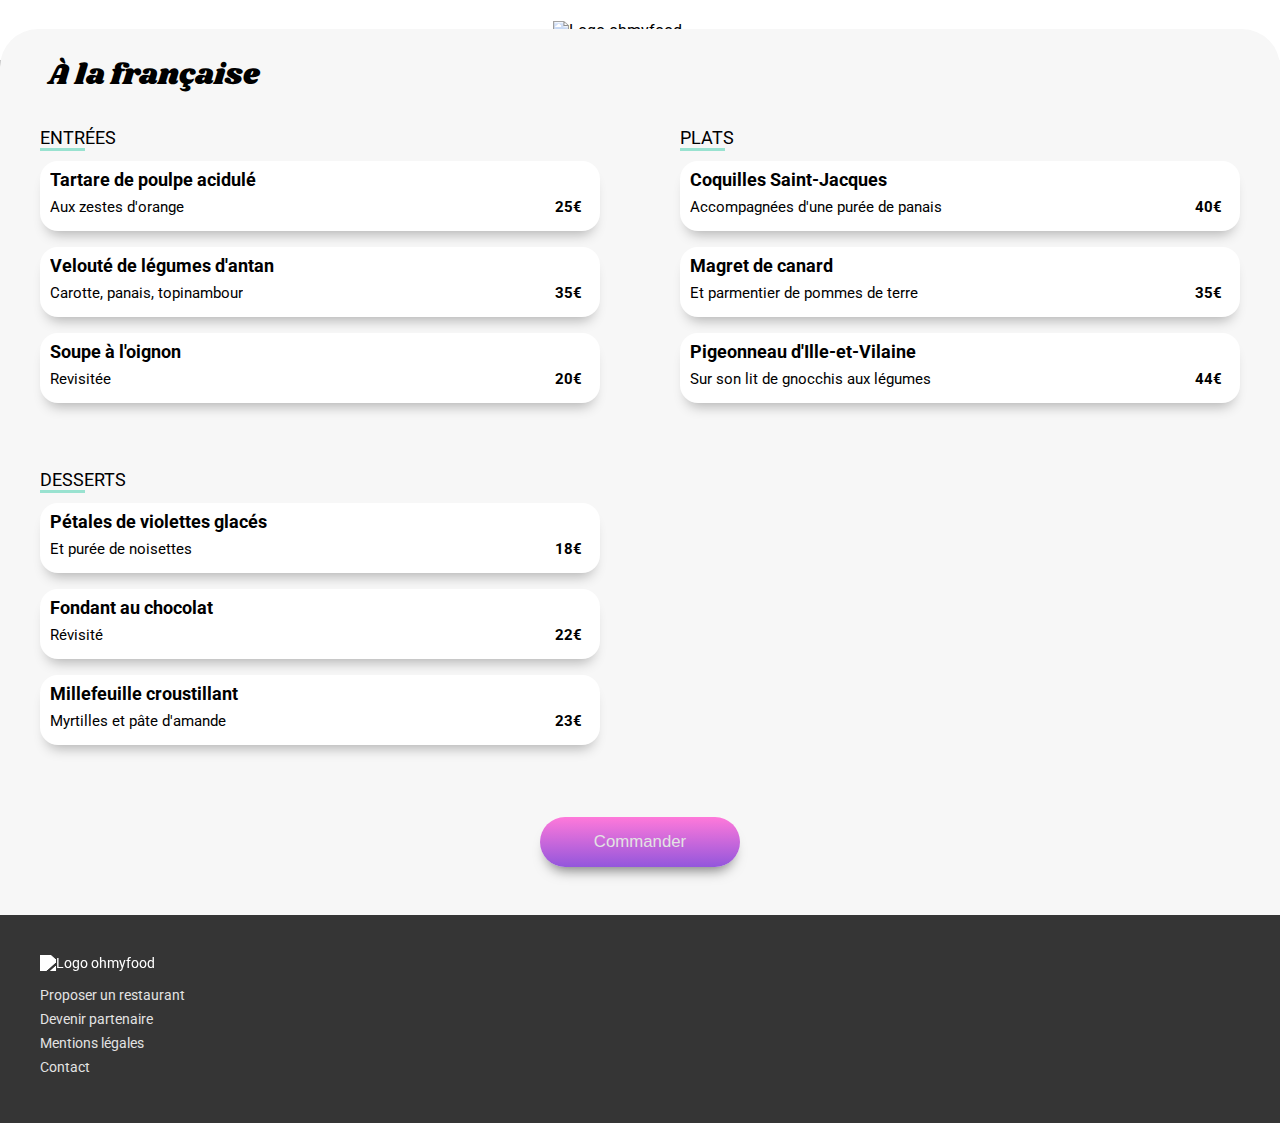
==== a-la-francaise.html @ c7b2cb81 "ajout de la div adder sur les pages menu" ====
<!DOCTYPE html>
<html lang="fr">
  <head>
    <meta charset="UTF-8" />
    <meta http-equiv="X-UA-Compatible" content="IE=edge" />
    <meta name="viewport" content="width=device-width, initial-scale=1.0" />
    <title>à la française</title>
    <link rel="stylesheet" href="/css/main.css" />
    <script
      src="https://kit.fontawesome.com/23da5bd864.js"
      crossorigin="anonymous"
    ></script>
  </head>
  <body>
    <header>
      <img
        class="header__logo"
        src="./images/logo/ohmyfood@2x.svg"
        alt="Logo ohmyfood"
      />
    </header>

    <main class="menu">
      <div class="cover__container">
        <figure>
          <img
            class="menu__cover"
            src="./images/restaurants/toa-heftiba-DQKerTsQwi0-unsplash.jpg"
            alt="restaurant à la française"
          />
        </figure>
      </div>

      <figcaption class="restaurant-name">
        <h1>À la française</h1>
        <!-- <i class="fa-regular fa-heart"></i>
        <i class="fa fa-solid fa-heart"></i> -->
        <i class="fa-regular fa-heart"></i>
      </figcaption>

      <div class="dishes-container">
        <section class="starter">
          <h2>ENTRÉES</h2>

          <div class="dishes">
            <!-- start 1st card -->

            <div class="card dishe-container">
              <div class="dishes__card">
                <h3>Tartare de poulpe acidulé</h3>
                <div class="card__bottom">
                  <p class="card__detail">Aux zestes d'orange</p>
                  <p class="card__price">25€</p>
                </div>
              </div>
              <div class="adder">
                <i class="fa-solid fa-check rounded-quote"></i>
              </div>
            </div>

            <!-- end 1st card        -->

            <div class="card dishe-container">
              <div class="dishes__card">
                <h3>Velouté de légumes d'antan</h3>
                <div class="card__bottom">
                  <p class="card__detail">Carotte, panais, topinambour</p>
                  <p class="card__price">35€</p>
                </div>
              </div>
              <div class="adder">
                <i class="fa-solid fa-check rounded-quote"></i>
              </div>
            </div>

            <div class="card dishe-container">
              <div class="dishes__card">
                <h3>Soupe à l'oignon</h3>
                <div class="card__bottom">
                  <p class="card__detail">Revisitée</p>
                  <p class="card__price">20€</p>
                </div>
              </div>
              <div class="adder">
                <i class="fa-solid fa-check rounded-quote"></i>
              </div>
            </div>
          </div>
        </section>
        <section class="main-course">
          <h2>PLATS</h2>

          <div class="dishes">
            <div class="card dishe-container">
              <div class="dishes__card">
                <h3>Coquilles Saint-Jacques</h3>
                <div class="card__bottom">
                  <p class="card__detail">Accompagnées d'une purée de panais</p>
                  <p class="card__price">40€</p>
                </div>
              </div>
              <div class="adder">
                <i class="fa-solid fa-check rounded-quote"></i>
              </div>
            </div>
            <div class="card dishe-container">
              <div class="dishes__card">
                <h3>Magret de canard</h3>
                <div class="card__bottom">
                  <p class="card__detail">Et parmentier de pommes de terre</p>
                  <p class="card__price">35€</p>
                </div>
              </div>
              <div class="adder">
                <i class="fa-solid fa-check rounded-quote"></i>
              </div>
            </div>
            <div class="card dishe-container">
              <div class="dishes__card">
                <h3>Pigeonneau d'Ille-et-Vilaine</h3>
                <div class="card__bottom">
                  <p class="card__detail">
                    Sur son lit de gnocchis aux légumes
                  </p>
                  <p class="card__price">44€</p>
                </div>
              </div>
              <div class="adder">
                <i class="fa-solid fa-check rounded-quote"></i>
              </div>
            </div>
          </div>
        </section>

        <section class="dessert">
          <h2>Desserts</h2>

          <div class="dishes">
            <div class="card dishe-container">
              <div class="dishes__card">
                <h3>Pétales de violettes glacés</h3>
                <div class="card__bottom">
                  <p class="card__detail">Et purée de noisettes</p>
                  <p class="card__price">18€</p>
                </div>
              </div>
              <div class="adder">
                <i class="fa-solid fa-check rounded-quote"></i>
              </div>
            </div>
            <div class="card dishe-container">
              <div class="dishes__card">
                <h3>Fondant au chocolat</h3>
                <div class="card__bottom">
                  <p class="card__detail">Révisité</p>
                  <p class="card__price">22€</p>
                </div>
              </div>
              <div class="adder">
                <i class="fa-solid fa-check rounded-quote"></i>
              </div>
            </div>
            <div class="card dishe-container">
              <div class="dishes__card">
                <h3>Millefeuille croustillant</h3>
                <div class="card__bottom">
                  <p class="card__detail">Myrtilles et pâte d'amande</p>
                  <p class="card__price">23€</p>
                </div>
              </div>
              <div class="adder">
                <i class="fa-solid fa-check rounded-quote"></i>
              </div>
            </div>
          </div>
        </section>
      </div>

      <button class="btn-gradient btn-order">Commander</button>
    </main>

    <footer>
      <img src="./images/logo/ohmyfood@2x.svg" alt="Logo ohmyfood" />
      <nav>
        <li>
          <ul>
            <i class="fa-solid fa-utensils"></i>
            Proposer un restaurant
          </ul>
          <ul>
            <i class="fa-solid fa-handshake-angle"></i>
            Devenir partenaire
          </ul>
          <ul>
            Mentions légales
          </ul>
          <ul>
            Contact
          </ul>
        </li>
      </nav>
    </footer>
  </body>
</html>
---- css/main.css ----
@import url("https://fonts.googleapis.com/css2?family=Roboto:wght@400;700&family=Shrikhand&display=swap");
* {
  box-sizing: border-box;
  margin: 0;
  padding: 0;
}

h1,
h2,
h3,
h4,
h5,
h6 {
  font-size: 1rem;
  font-weight: normal;
  line-height: normal;
}

body {
  font-family: "Roboto", sans-serif;
}

button {
  border: none;
  padding: 0;
}

section,
footer {
  padding: 1rem;
}

ul,
li {
  list-style-type: none;
}

:root {
  background-color: grey;
}

body {
  background-color: white;
  margin: 0 auto 0 auto;
}

header {
  display: flex;
  justify-content: center;
  align-items: center;
  height: 60px;
}
header .header__logo {
  width: 175px;
}

.location {
  box-shadow: inset 0px 2px 6px -2px rgba(106, 106, 106, 0.9);
  background-color: #eaeaea;
  color: rgb(72, 72, 72);
  height: 50px;
  display: flex;
  justify-content: center;
  align-items: center;
}
.location i {
  padding: 0 12px 0;
}

h4 {
  font-weight: 700;
}

.eli5 {
  display: flex;
  flex-direction: column;
  text-align: center;
  padding: 2.5rem 2rem;
  background-color: #f7f7f7;
  justify-content: center;
  align-items: center;
}

h1 {
  font-size: 1.5rem;
  font-weight: 700;
  line-height: 100%;
  margin-bottom: 1rem;
}

h2 {
  font-size: 1.1rem;
  margin-bottom: 1rem;
}

.btn-gradient {
  background: linear-gradient(180deg, #ff79da 0%, #9356dc 100%);
  box-shadow: 0px 10px 13px -7px rgba(0, 0, 0, 0.2941176471), 0px 2px 6px 2px rgba(106, 106, 106, 0);
  height: 40px;
  border-radius: 50px;
  color: rgb(227, 227, 227);
  font-weight: 700;
  box-shadow: 0px 10px 13px -7px rgba(0, 0, 0, 0.5176470588), 0px 2px 6px 2px rgba(106, 106, 106, 0);
  width: -moz-fit-content;
  width: fit-content;
  padding: 0 1rem;
}
.btn-gradient:hover {
  box-shadow: 0px 10px 13px -7px rgba(0, 0, 0, 0.6705882353), 0px 2px 6px 2px rgba(106, 106, 106, 0);
  background: linear-gradient(180deg, rgba(255, 121, 217, 0.8784313725) 0%, rgba(146, 86, 220, 0.9019607843) 100%);
  cursor: pointer;
}

section {
  padding-top: 2.5rem;
  padding-bottom: 3.5rem;
}

h3 {
  font-size: 1.5rem;
  font-weight: 700;
  line-height: 100%;
  margin-bottom: 1rem;
}

.howto__container {
  padding-left: 0.65rem;
  display: flex;
  flex-direction: column;
  gap: 1rem;
}

.card {
  box-shadow: 0px 10px 13px -7px rgba(0, 0, 0, 0.2941176471), 0px 2px 6px 2px rgba(106, 106, 106, 0);
  display: flex;
  padding: 0.65rem;
  height: 60px;
  background-color: #f7f7f7;
  color: rgb(72, 72, 72);
  position: relative;
  border-radius: 18px;
}
.card:hover {
  box-shadow: 0px 10px 13px -7px rgba(0, 0, 0, 0.6705882353), 0px 2px 6px 2px rgba(106, 106, 106, 0);
  cursor: pointer;
}

.howto__card {
  flex-direction: row;
  align-items: center;
}
.howto__card i {
  width: 3.5rem;
  text-align: center;
}
.howto__card:hover {
  background-color: #f5edff;
}
.howto__card:hover i {
  color: #9356dc;
}

.howto__step {
  background-color: #9356dc;
  color: rgb(227, 227, 227);
  position: absolute;
  left: -0.65rem;
  border-radius: 100%;
  height: 1.3rem;
  width: 1.3rem;
  display: flex;
  justify-content: center;
  align-items: center;
  font-size: 0.8rem;
}

h5 {
  font-weight: 700;
}

.restaurants {
  background-color: #f7f7f7;
}

.restaurants__container {
  display: flex;
  flex-direction: column;
  gap: 2rem;
}

.restaurants__card {
  box-shadow: 0px 10px 13px -7px rgba(0, 0, 0, 0.2941176471), 0px 2px 6px 2px rgba(106, 106, 106, 0);
  border-radius: 15px;
  background-color: white;
  position: relative;
}
.restaurants__card:hover {
  box-shadow: 0px 10px 13px -7px rgba(0, 0, 0, 0.6705882353), 0px 2px 6px 2px rgba(106, 106, 106, 0);
  cursor: pointer;
}

.restaurants__figure img {
  border-radius: 13px 13px 0 0;
  height: 180px;
  width: 100%;
  -o-object-fit: cover;
     object-fit: cover;
}

.restaurant__infos {
  padding: 0.4rem 0.8rem 0.8rem;
  position: relative;
}
.restaurant__infos p {
  color: rgb(72, 72, 72);
  margin-top: 0.15rem;
}
.restaurant__infos i {
  position: absolute;
  top: 0.6rem;
  right: 1rem;
  font-size: 1.4rem;
  color: rgb(72, 72, 72);
}
.restaurant__infos i:nth-child(3) {
  opacity: 0;
  background: linear-gradient(180deg, #ff79da 0%, #9356dc 100%);
  -webkit-background-clip: text;
  -webkit-text-fill-color: transparent;
}
.restaurant__infos i:nth-child(3):hover {
  cursor: pointer;
  opacity: 100%;
}

h4 {
  font-size: 1.05rem;
}

figcaption {
  display: flex;
  flex-direction: column;
}

.restaurant__new {
  position: absolute;
  font-size: 0.8rem;
  top: 1rem;
  right: 1rem;
  background-color: #99e2d0;
  color: #109071;
  padding: 0.2rem 0.3rem;
  -webkit-user-select: none;
     -moz-user-select: none;
          user-select: none;
  border-radius: 2px;
}

footer {
  color: rgb(227, 227, 227);
  background-color: #353535;
  font-size: 0.85rem;
}
footer img {
  filter: brightness(0) invert(1);
  width: 100px;
  margin-bottom: 0.5rem;
}
footer ul {
  margin: 0.5rem 0;
}
footer i {
  font-size: 0.8rem;
  width: 1.25rem;
}

.menu__cover {
  width: 100%;
  height: 259px;
  -o-object-fit: cover;
     object-fit: cover;
}

.restaurant-name {
  position: relative;
  bottom: 50px;
  width: 100%;
  background-color: #f7f7f7;
  border-radius: 38px 38px 0 0;
  height: 80px;
  padding: 2rem 1rem 3.5rem;
  display: flex;
  flex-direction: row;
  justify-content: space-between;
}
.restaurant-name h1 {
  font-family: "Shrikhand", cursive;
}
.restaurant-name i {
  font-size: 1.5rem;
  margin-right: 1rem;
  -webkit-background-clip: text;
          background-clip: text;
}

.menu {
  background-color: #f7f7f7;
  display: flex;
  flex-direction: column;
}
.menu h1 {
  font-size: 1.85rem;
  font-weight: normal;
}
.menu section {
  padding-top: 0.7rem;
  padding-bottom: 1.5rem;
}
.menu h2 {
  text-transform: uppercase;
  margin-bottom: 0.8rem;
}
.menu h2::after {
  content: "";
  position: absolute;
  display: block;
  width: 45px;
  border-top: 3px solid #99e2d0;
}
.menu .card {
  color: black;
}

.starter {
  margin-top: -50px;
}

.dishes {
  display: flex;
  flex-direction: column;
  gap: 1rem;
}

.adder {
  display: flex;
  justify-content: center;
  align-items: center;
  width: 65px;
  height: 70px;
  background-color: #99e2d0;
  margin: -0.65rem -0.65rem -0.65rem 0;
  position: relative;
  top: 0px;
  right: 0px;
  border-radius: 0 18px 18px 0;
  cursor: pointer;
}

.dishe-container {
  background-color: white;
  display: flex;
  flex-direction: row;
  height: 70px;
  justify-content: space-between;
  transition-property: display;
  transition-duration: 4s;
}
.dishe-container .adder {
  transition: all 3s;
  display: none;
}
.dishe-container:hover .adder {
  display: flex;
}

.rounded-quote {
  height: 1.35rem;
  width: 1.35rem;
  line-height: 1.35rem;
  text-align: center;
  color: #99e2d0;
  background-color: white;
  border-radius: 50px;
  border: 1px solid white;
}

.dishes__card {
  background-color: white;
  display: flex;
  flex-direction: column;
  width: 100%;
}
.dishes__card h3 {
  font-size: 1.15rem;
  margin-bottom: 0.5rem;
  white-space: nowrap;
  overflow: hidden;
  text-overflow: ellipsis;
}
.dishes__card .card__price {
  font-weight: bold;
  margin-right: 0.5rem;
}

.card__bottom {
  display: flex;
  flex-direction: row;
  justify-content: space-between;
  font-size: 0.95rem;
}

.card__detail {
  white-space: nowrap;
  overflow: hidden;
  text-overflow: ellipsis;
}

.btn-order {
  align-self: center;
  width: 200px;
  height: 50px;
  margin: 1rem auto 3rem auto;
  line-height: 100%;
  font-size: 1.05rem;
  font-weight: normal;
}

@media (min-width: 700px) {
  section,
  footer {
    padding: 2.5rem;
  }
  .howto__container {
    flex-direction: row;
    flex-wrap: wrap;
    gap: 2rem;
    justify-content: center;
    justify-content: space-evenly;
  }
  .howto__card {
    width: -moz-fit-content;
    width: fit-content;
    padding-right: 2.5rem;
  }
  .restaurants__container {
    flex-direction: row;
    flex-wrap: wrap;
    margin-left: auto;
    margin-right: auto;
  }
  .restaurants__card {
    width: 47.42%;
  }
  .restaurants__figure img {
    height: 280px;
  }
  .restaurant-name h1 {
    padding-left: 2rem;
  }
  .restaurant-name i {
    padding-right: 2rem;
  }
  .menu__cover {
    height: 359px;
  }
}
@media (min-width: 1000px) {
  .dishes-container {
    display: flex;
    flex-direction: row;
    flex-wrap: wrap;
  }
  .dishes-container section {
    width: 50%;
  }
  .main-course {
    margin-top: -50px;
  }
  .dessert {
    margin-top: 2rem;
  }
  .btn-order {
    margin-top: 3rem;
  }
}/*# sourceMappingURL=main.css.map */
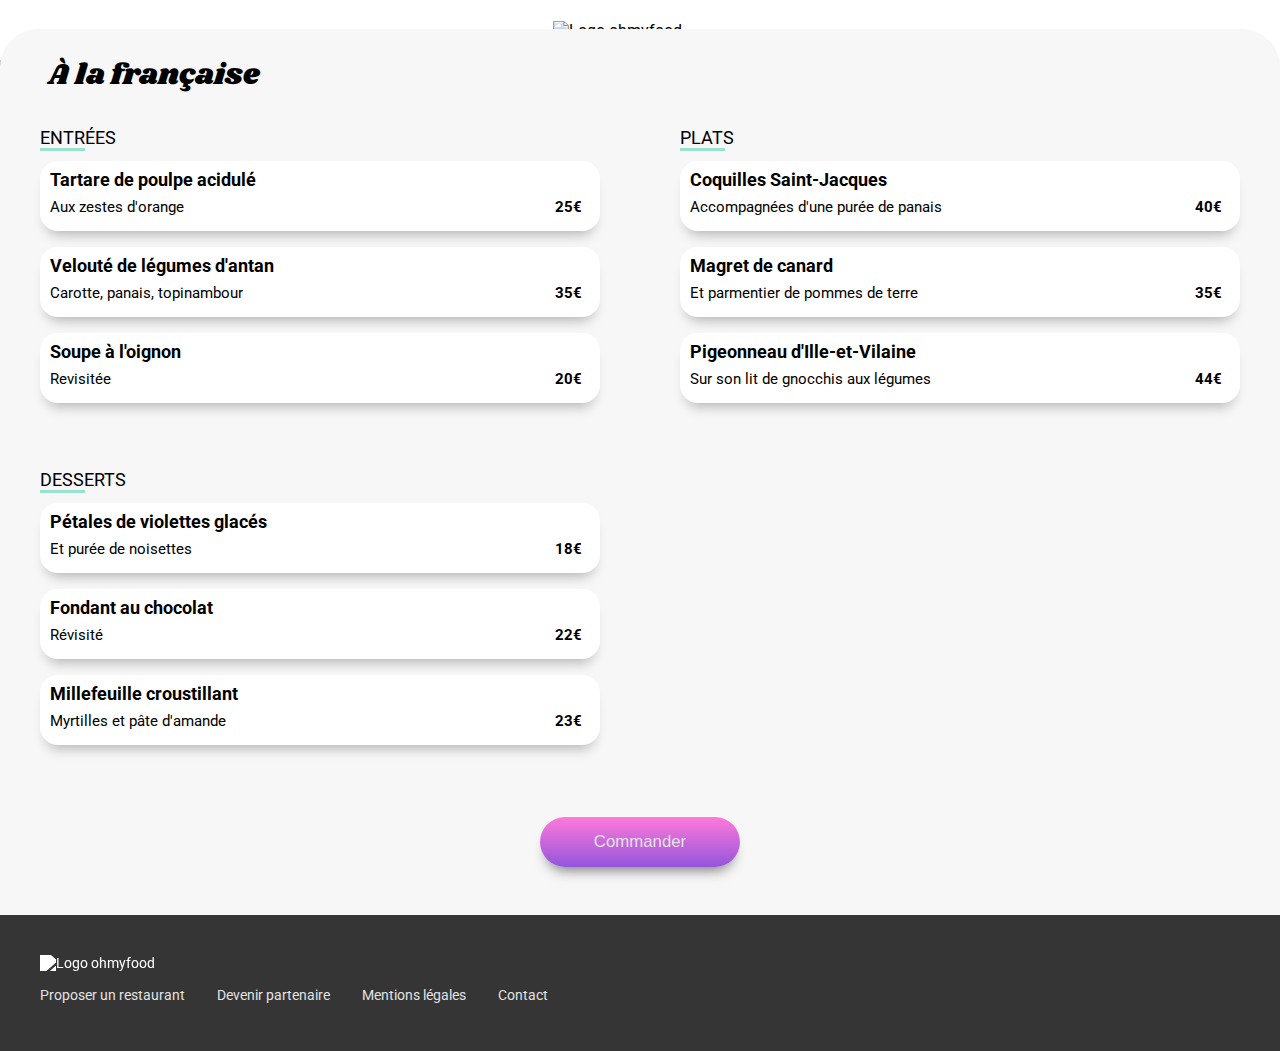
==== commit 50e1d28f: "ajout des dernières instructions du brief" ====
--- a/a-la-francaise.html
+++ b/a-la-francaise.html
@@ -4,7 +4,7 @@
     <meta charset="UTF-8" />
     <meta http-equiv="X-UA-Compatible" content="IE=edge" />
     <meta name="viewport" content="width=device-width, initial-scale=1.0" />
-    <title>à la française</title>
+    <title>À la française</title>
     <link rel="stylesheet" href="/css/main.css" />
     <script
       src="https://kit.fontawesome.com/23da5bd864.js"
@@ -18,6 +18,7 @@
         src="./images/logo/ohmyfood@2x.svg"
         alt="Logo ohmyfood"
       />
+      <a href="index.html"><i class="fa-solid fa-house"></i></a>
     </header>
 
     <main class="menu">
@@ -175,30 +176,33 @@
           </div>
         </section>
       </div>
-
-      <button class="btn-gradient btn-order">Commander</button>
+      <div class="order">
+        <button class="btn-gradient btn-order">Commander</button>
+      </div>
     </main>
 
     <footer>
-      <img src="./images/logo/ohmyfood@2x.svg" alt="Logo ohmyfood" />
-      <nav>
-        <li>
-          <ul>
-            <i class="fa-solid fa-utensils"></i>
-            Proposer un restaurant
-          </ul>
-          <ul>
-            <i class="fa-solid fa-handshake-angle"></i>
-            Devenir partenaire
-          </ul>
-          <ul>
-            Mentions légales
-          </ul>
-          <ul>
-            Contact
-          </ul>
-        </li>
-      </nav>
+      <div class="max-container">
+        <img src="./images/logo/ohmyfood@2x.svg" alt="Logo ohmyfood" />
+        <nav>
+          <li>
+            <ul>
+              <i class="fa-solid fa-utensils"></i>
+              Proposer un restaurant
+            </ul>
+            <ul>
+              <i class="fa-solid fa-handshake-angle"></i>
+              Devenir partenaire
+            </ul>
+            <ul>
+              Mentions légales
+            </ul>
+            <ul>
+              <a href="mailto:“contact@ohmyfood.fr”">Contact</a>
+            </ul>
+          </li>
+        </nav>
+      </div>
     </footer>
   </body>
 </html>
--- a/css/main.css
+++ b/css/main.css
@@ -35,6 +35,10 @@
   list-style-type: none;
 }
 
+a {
+  all: unset;
+}
+
 :root {
   background-color: grey;
 }
@@ -44,7 +48,140 @@
   margin: 0 auto 0 auto;
 }
 
+@keyframes loading-spinner {
+  0% {
+    opacity: 1;
+    z-index: 999;
+  }
+  88% {
+    background-color: rgb(255, 255, 255);
+    opacity: 1;
+  }
+  90% {
+    background-color: rgba(255, 255, 255, 0.25);
+    opacity: 0.7;
+  }
+  92% {
+    background-color: rgba(255, 255, 255, 0.2);
+    opacity: 0.5;
+  }
+  94% {
+    background-color: rgba(255, 255, 255, 0.15);
+    opacity: 0.3;
+  }
+  96% {
+    background-color: rgba(255, 255, 255, 0.1);
+    opacity: 0.15;
+  }
+  98% {
+    background-color: rgba(255, 255, 255, 0.05);
+    z-index: 999;
+    opacity: 0.05;
+  }
+  100% {
+    background-color: rgba(255, 255, 255, 0);
+    z-index: -999;
+    opacity: 0;
+  }
+}
+.loading {
+  position: fixed;
+  background-color: white;
+  width: 100vw;
+  height: 100vh;
+  animation: loading-spinner 2s forwards ease-out;
+}
+
+.spinner {
+  position: fixed;
+  top: 50%;
+  left: 50%;
+  transform: translate(-50%, -50%);
+  transform: -webkit-translate(-50%, -50%);
+  transform: -moz-translate(-50%, -50%);
+  transform: -ms-translate(-50%, -50%);
+}
+
+@keyframes ldio-dbx88md7mu6-o {
+  0% {
+    opacity: 1;
+    transform: translate(0 0);
+  }
+  49.99% {
+    opacity: 1;
+    transform: translate(85.6px, 0);
+  }
+  50% {
+    opacity: 0;
+    transform: translate(85.6px, 0);
+  }
+  100% {
+    opacity: 0;
+    transform: translate(0, 0);
+  }
+}
+@keyframes ldio-dbx88md7mu6 {
+  0% {
+    transform: translate(0, 0);
+  }
+  50% {
+    transform: translate(85.6px, 0);
+  }
+  100% {
+    transform: translate(0, 0);
+  }
+}
+.ldio-dbx88md7mu6 div {
+  position: absolute;
+  width: 85.6px;
+  height: 85.6px;
+  border-radius: 50%;
+  top: 64.2px;
+  left: 21.4px;
+}
+
+.ldio-dbx88md7mu6 div:nth-child(1) {
+  background: linear-gradient(180deg, #ff79da 0%, #9356dc 100%);
+  animation: ldio-dbx88md7mu6 1s linear infinite;
+  animation-delay: -0.5s;
+}
+
+.ldio-dbx88md7mu6 div:nth-child(2) {
+  background: linear-gradient(180deg, #9356dc 0%, #ff79da 100%);
+  animation: ldio-dbx88md7mu6 1s linear infinite;
+  animation-delay: 0s;
+}
+
+.ldio-dbx88md7mu6 div:nth-child(3) {
+  background: linear-gradient(180deg, #ff79da 0%, #9356dc 100%);
+  animation: ldio-dbx88md7mu6-o 1s linear infinite;
+  animation-delay: -0.5s;
+}
+
+.loadingio-spinner-dual-ball-uxg2akconi {
+  width: 214px;
+  height: 214px;
+  display: inline-block;
+  overflow: hidden;
+  background: none;
+}
+
+.ldio-dbx88md7mu6 {
+  width: 100%;
+  height: 100%;
+  position: relative;
+  transform: translateZ(0) scale(1);
+  -webkit-backface-visibility: hidden;
+          backface-visibility: hidden;
+  transform-origin: 0 0; /* see note above */
+}
+
+.ldio-dbx88md7mu6 div {
+  box-sizing: content-box;
+}
+
 header {
+  position: relative;
   display: flex;
   justify-content: center;
   align-items: center;
@@ -52,6 +189,15 @@
 }
 header .header__logo {
   width: 175px;
+}
+header a {
+  position: absolute;
+  top: 18px;
+  left: 20px;
+  font-size: 20px;
+}
+header a:hover {
+  text-shadow: 0px 10px 13px rgba(0, 0, 0, 0.2941176471), 0px 2px 6px rgba(106, 106, 106, 0);
 }
 
 .location {
@@ -178,6 +324,11 @@
   font-weight: 700;
 }
 
+.max-container {
+  max-width: 1280px;
+  margin: auto;
+}
+
 .restaurants {
   background-color: #f7f7f7;
 }
@@ -228,9 +379,10 @@
   -webkit-background-clip: text;
   -webkit-text-fill-color: transparent;
 }
-.restaurant__infos i:nth-child(3):hover {
+.restaurant__infos i:nth-child(3):active {
   cursor: pointer;
   opacity: 100%;
+  transition: opacity 500ms;
 }
 
 h4 {
@@ -319,11 +471,28 @@
 .menu h2 {
   text-transform: uppercase;
   margin-bottom: 0.8rem;
+  position: relative;
+  animation: appearance 200ms backwards ease-out;
+  animation-delay: 50ms;
+}
+@keyframes appearance {
+  0% {
+    opacity: 0;
+    transform: translateY(2rem);
+  }
+  50% {
+    opacity: 0.2;
+  }
+  100% {
+    opacity: 1;
+    transform: translateY(0);
+  }
 }
 .menu h2::after {
   content: "";
   position: absolute;
   display: block;
+  bottom: -3px;
   width: 45px;
   border-top: 3px solid #99e2d0;
 }
@@ -340,10 +509,38 @@
   flex-direction: column;
   gap: 1rem;
 }
+.dishes .dishe-container:nth-child(1) {
+  animation: appearance 200ms backwards ease-out;
+  animation-delay: 150ms;
+}
+.dishes .dishe-container:nth-child(2) {
+  animation: appearance 200ms backwards ease-out;
+  animation-delay: 300ms;
+}
+.dishes .dishe-container:nth-child(3) {
+  animation: appearance 200ms backwards ease-out;
+  animation-delay: 450ms;
+}
+.dishes .dishe-container:nth-child(4) {
+  animation: appearance 200ms backwards ease-out;
+  animation-delay: 600ms;
+}
+@keyframes appearance {
+  0% {
+    opacity: 0;
+    transform: translateY(2rem);
+  }
+  50% {
+    opacity: 0.2;
+  }
+  100% {
+    opacity: 1;
+    transform: translateY(0);
+  }
+}
 
 .adder {
   display: flex;
-  justify-content: center;
   align-items: center;
   width: 65px;
   height: 70px;
@@ -354,6 +551,8 @@
   right: 0px;
   border-radius: 0 18px 18px 0;
   cursor: pointer;
+  width: 0px;
+  transition: width 500ms;
 }
 
 .dishe-container {
@@ -362,18 +561,21 @@
   flex-direction: row;
   height: 70px;
   justify-content: space-between;
-  transition-property: display;
-  transition-duration: 4s;
-}
-.dishe-container .adder {
-  transition: all 3s;
-  display: none;
+  overflow: hidden;
+  transition-timing-function: ease-out;
 }
 .dishe-container:hover .adder {
   display: flex;
+  transition: width 500ms;
+  width: 60px;
+}
+.dishe-container:hover .rounded-quote {
+  transform: rotate(1turn);
+  transition: transform 500ms;
 }
 
 .rounded-quote {
+  margin-left: 1rem;
   height: 1.35rem;
   width: 1.35rem;
   line-height: 1.35rem;
@@ -400,6 +602,7 @@
 .dishes__card .card__price {
   font-weight: bold;
   margin-right: 0.5rem;
+  transition-timing-function: linear;
 }
 
 .card__bottom {
@@ -413,6 +616,11 @@
   white-space: nowrap;
   overflow: hidden;
   text-overflow: ellipsis;
+}
+
+.order {
+  max-width: 1280px;
+  display: flex;
 }
 
 .btn-order {
@@ -430,6 +638,11 @@
   footer {
     padding: 2.5rem;
   }
+  footer li {
+    display: flex;
+    flex-direction: row;
+    gap: 2rem;
+  }
   .howto__container {
     flex-direction: row;
     flex-wrap: wrap;
@@ -465,10 +678,16 @@
   }
 }
 @media (min-width: 1000px) {
+  .restaurant__infos i:nth-child(3):hover {
+    cursor: pointer;
+    opacity: 100%;
+    transition: opacity 500ms;
+  }
   .dishes-container {
     display: flex;
     flex-direction: row;
     flex-wrap: wrap;
+    max-width: 1280px;
   }
   .dishes-container section {
     width: 50%;
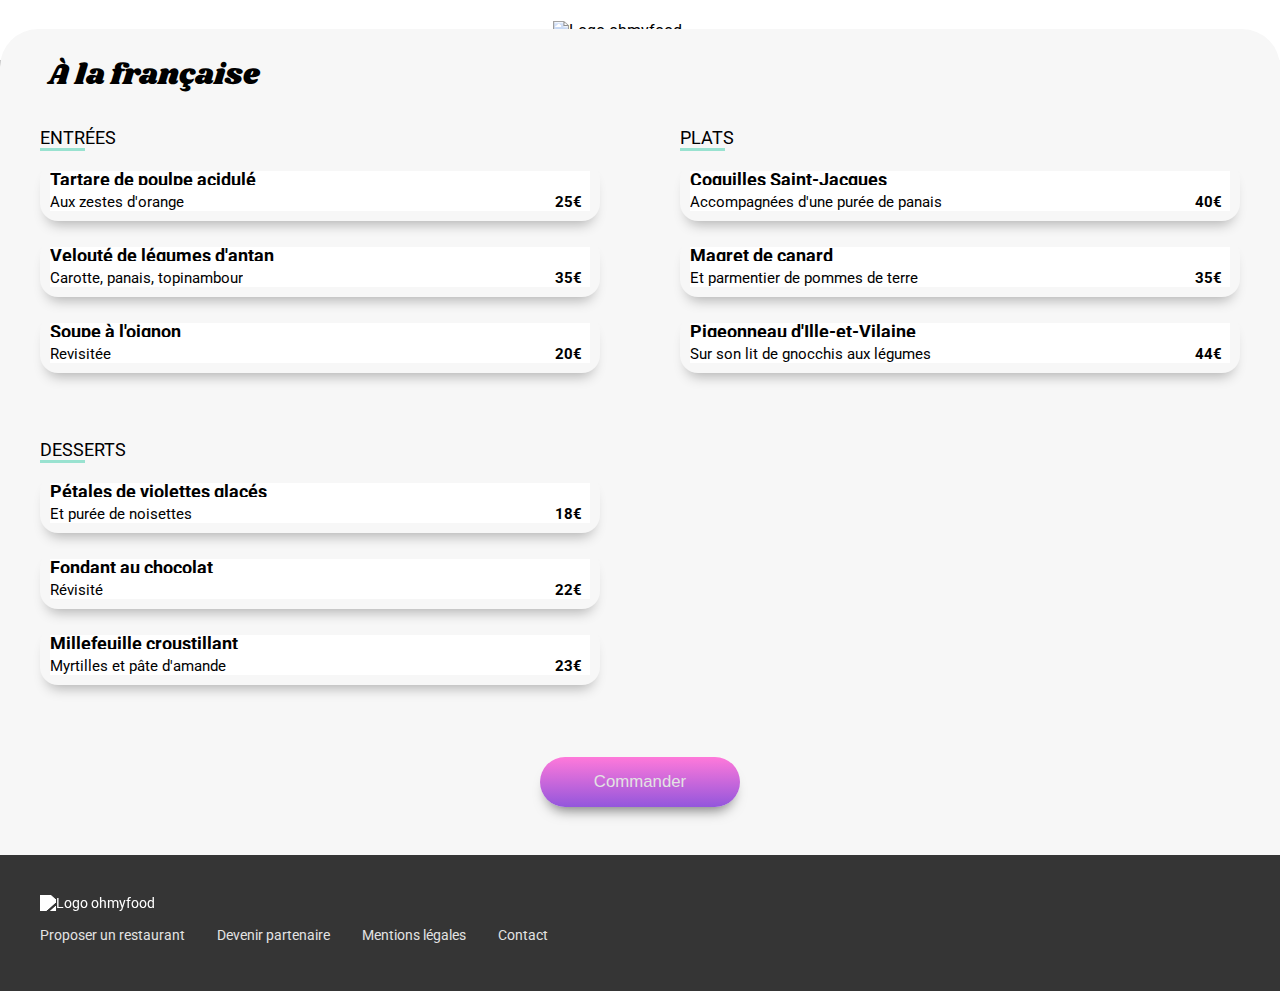
==== commit 5ca45eeb: "reorganisation scss + . ajouter dans liens" ====
--- a/a-la-francaise.html
+++ b/a-la-francaise.html
@@ -5,7 +5,7 @@
     <meta http-equiv="X-UA-Compatible" content="IE=edge" />
     <meta name="viewport" content="width=device-width, initial-scale=1.0" />
     <title>À la française</title>
-    <link rel="stylesheet" href="/css/main.css" />
+    <link rel="stylesheet" href="./main.css" />
     <script
       src="https://kit.fontawesome.com/23da5bd864.js"
       crossorigin="anonymous"
--- a/main.css
+++ b/main.css
@@ -0,0 +1,694 @@
+@import url("https://fonts.googleapis.com/css2?family=Roboto:wght@400;700&family=Shrikhand&display=swap");
+* {
+  box-sizing: border-box;
+  margin: 0;
+  padding: 0;
+}
+
+h1,
+h2,
+h3,
+h4,
+h5,
+h6 {
+  font-size: 1rem;
+  font-weight: normal;
+  line-height: normal;
+}
+
+body {
+  font-family: "Roboto", sans-serif;
+  background-color: white;
+  margin: 0 auto 0 auto;
+}
+
+section,
+footer {
+  padding: 1rem;
+  padding-top: 2.5rem;
+  padding-bottom: 3.5rem;
+}
+
+ul,
+li {
+  list-style-type: none;
+}
+
+a {
+  all: unset;
+}
+
+button {
+  border: none;
+  padding: 0;
+}
+
+h1 {
+  font-size: 1.5rem;
+  font-weight: 700;
+  line-height: 100%;
+  margin-bottom: 1rem;
+}
+
+h2 {
+  font-size: 1.1rem;
+  margin-bottom: 1rem;
+}
+
+h4 {
+  font-weight: 700;
+}
+
+h3 {
+  font-size: 1.5rem;
+  font-weight: 700;
+  line-height: 100%;
+  margin-bottom: 1rem;
+}
+
+h5 {
+  font-weight: 700;
+}
+
+h4 {
+  font-size: 1.05rem;
+}
+
+.btn-gradient {
+  background: linear-gradient(180deg, #ff79da 0%, #9356dc 100%);
+  box-shadow: 0px 10px 13px -7px rgba(0, 0, 0, 0.2941176471), 0px 2px 6px 2px rgba(106, 106, 106, 0);
+  height: 40px;
+  border-radius: 50px;
+  color: rgb(227, 227, 227);
+  font-weight: 700;
+  box-shadow: 0px 10px 13px -7px rgba(0, 0, 0, 0.5176470588), 0px 2px 6px 2px rgba(106, 106, 106, 0);
+  width: -moz-fit-content;
+  width: fit-content;
+  padding: 0 1rem;
+}
+.btn-gradient:hover {
+  box-shadow: 0px 10px 13px -7px rgba(0, 0, 0, 0.6705882353), 0px 2px 6px 2px rgba(106, 106, 106, 0);
+  background: linear-gradient(180deg, rgba(255, 121, 217, 0.8784313725) 0%, rgba(146, 86, 220, 0.9019607843) 100%);
+  cursor: pointer;
+}
+
+header {
+  position: relative;
+  display: flex;
+  justify-content: center;
+  align-items: center;
+  height: 60px;
+}
+header .header__logo {
+  width: 175px;
+}
+header a {
+  position: absolute;
+  top: 18px;
+  left: 20px;
+  font-size: 20px;
+}
+header a:hover {
+  text-shadow: 0px 10px 13px rgba(0, 0, 0, 0.2941176471), 0px 2px 6px rgba(106, 106, 106, 0);
+}
+
+footer {
+  color: rgb(227, 227, 227);
+  background-color: #353535;
+  font-size: 0.85rem;
+}
+footer img {
+  filter: brightness(0) invert(1);
+  width: 100px;
+  margin-bottom: 0.5rem;
+}
+footer ul {
+  margin: 0.5rem 0;
+}
+footer i {
+  font-size: 0.8rem;
+  width: 1.25rem;
+}
+
+@keyframes loading-spinner {
+  0% {
+    opacity: 1;
+    z-index: 999;
+  }
+  88% {
+    background-color: rgb(255, 255, 255);
+    opacity: 1;
+  }
+  90% {
+    background-color: rgba(255, 255, 255, 0.25);
+    opacity: 0.7;
+  }
+  92% {
+    background-color: rgba(255, 255, 255, 0.2);
+    opacity: 0.5;
+  }
+  94% {
+    background-color: rgba(255, 255, 255, 0.15);
+    opacity: 0.3;
+  }
+  96% {
+    background-color: rgba(255, 255, 255, 0.1);
+    opacity: 0.15;
+  }
+  98% {
+    background-color: rgba(255, 255, 255, 0.05);
+    z-index: 999;
+    opacity: 0.05;
+  }
+  100% {
+    background-color: rgba(255, 255, 255, 0);
+    z-index: -999;
+    opacity: 0;
+  }
+}
+.loading {
+  position: fixed;
+  background-color: white;
+  width: 100vw;
+  height: 100vh;
+  animation: loading-spinner 2s forwards ease-out;
+}
+
+.spinner {
+  position: fixed;
+  top: 50%;
+  left: 50%;
+  transform: translate(-50%, -50%);
+  transform: -webkit-translate(-50%, -50%);
+  transform: -moz-translate(-50%, -50%);
+  transform: -ms-translate(-50%, -50%);
+}
+
+@keyframes ldio-dbx88md7mu6-o {
+  0% {
+    opacity: 1;
+    transform: translate(0 0);
+  }
+  49.99% {
+    opacity: 1;
+    transform: translate(85.6px, 0);
+  }
+  50% {
+    opacity: 0;
+    transform: translate(85.6px, 0);
+  }
+  100% {
+    opacity: 0;
+    transform: translate(0, 0);
+  }
+}
+@keyframes ldio-dbx88md7mu6 {
+  0% {
+    transform: translate(0, 0);
+  }
+  50% {
+    transform: translate(85.6px, 0);
+  }
+  100% {
+    transform: translate(0, 0);
+  }
+}
+.ldio-dbx88md7mu6 div {
+  position: absolute;
+  width: 85.6px;
+  height: 85.6px;
+  border-radius: 50%;
+  top: 64.2px;
+  left: 21.4px;
+}
+
+.ldio-dbx88md7mu6 div:nth-child(1) {
+  background: linear-gradient(180deg, #ff79da 0%, #9356dc 100%);
+  animation: ldio-dbx88md7mu6 1s linear infinite;
+  animation-delay: -0.5s;
+}
+
+.ldio-dbx88md7mu6 div:nth-child(2) {
+  background: linear-gradient(180deg, #9356dc 0%, #ff79da 100%);
+  animation: ldio-dbx88md7mu6 1s linear infinite;
+  animation-delay: 0s;
+}
+
+.ldio-dbx88md7mu6 div:nth-child(3) {
+  background: linear-gradient(180deg, #ff79da 0%, #9356dc 100%);
+  animation: ldio-dbx88md7mu6-o 1s linear infinite;
+  animation-delay: -0.5s;
+}
+
+.loadingio-spinner-dual-ball-uxg2akconi {
+  width: 214px;
+  height: 214px;
+  display: inline-block;
+  overflow: hidden;
+  background: none;
+}
+
+.ldio-dbx88md7mu6 {
+  width: 100%;
+  height: 100%;
+  position: relative;
+  transform: translateZ(0) scale(1);
+  -webkit-backface-visibility: hidden;
+          backface-visibility: hidden;
+  transform-origin: 0 0; /* see note above */
+}
+
+.ldio-dbx88md7mu6 div {
+  box-sizing: content-box;
+}
+
+.location {
+  box-shadow: inset 0px 2px 6px -2px rgba(106, 106, 106, 0.9);
+  background-color: #eaeaea;
+  color: rgb(72, 72, 72);
+  height: 50px;
+  display: flex;
+  justify-content: center;
+  align-items: center;
+}
+.location i {
+  padding: 0 12px 0;
+}
+
+.eli5 {
+  display: flex;
+  flex-direction: column;
+  text-align: center;
+  padding: 2.5rem 2rem;
+  background-color: #f7f7f7;
+  justify-content: center;
+  align-items: center;
+}
+
+.howto__container {
+  padding-left: 0.65rem;
+  display: flex;
+  flex-direction: column;
+  gap: 1rem;
+}
+
+.howto__card {
+  flex-direction: row;
+  align-items: center;
+}
+.howto__card i {
+  width: 3.5rem;
+  text-align: center;
+}
+.howto__card:hover {
+  background-color: #f5edff;
+}
+.howto__card:hover i {
+  color: #9356dc;
+}
+
+.howto__step {
+  background-color: #9356dc;
+  color: rgb(227, 227, 227);
+  position: absolute;
+  left: -0.65rem;
+  border-radius: 100%;
+  height: 1.3rem;
+  width: 1.3rem;
+  display: flex;
+  justify-content: center;
+  align-items: center;
+  font-size: 0.8rem;
+}
+
+.restaurants {
+  background-color: #f7f7f7;
+}
+
+.restaurants__container {
+  display: flex;
+  flex-direction: column;
+  gap: 2rem;
+}
+
+.restaurants__card {
+  box-shadow: 0px 10px 13px -7px rgba(0, 0, 0, 0.2941176471), 0px 2px 6px 2px rgba(106, 106, 106, 0);
+  border-radius: 15px;
+  background-color: white;
+  position: relative;
+}
+.restaurants__card:hover {
+  box-shadow: 0px 10px 13px -7px rgba(0, 0, 0, 0.6705882353), 0px 2px 6px 2px rgba(106, 106, 106, 0);
+  cursor: pointer;
+}
+
+.restaurants__figure img {
+  border-radius: 13px 13px 0 0;
+  height: 180px;
+  width: 100%;
+  -o-object-fit: cover;
+     object-fit: cover;
+}
+
+.restaurant__infos {
+  padding: 0.4rem 0.8rem 0.8rem;
+  position: relative;
+}
+.restaurant__infos p {
+  color: rgb(72, 72, 72);
+  margin-top: 0.15rem;
+}
+.restaurant__infos i {
+  position: absolute;
+  top: 0.6rem;
+  right: 1rem;
+  font-size: 1.4rem;
+  color: rgb(72, 72, 72);
+}
+.restaurant__infos i:nth-child(3) {
+  opacity: 0;
+  background: linear-gradient(180deg, #ff79da 0%, #9356dc 100%);
+  -webkit-background-clip: text;
+  -webkit-text-fill-color: transparent;
+}
+.restaurant__infos i:nth-child(3):active {
+  cursor: pointer;
+  opacity: 100%;
+  transition: opacity 500ms;
+}
+
+figcaption {
+  display: flex;
+  flex-direction: column;
+}
+
+.restaurant__new {
+  position: absolute;
+  font-size: 0.8rem;
+  top: 1rem;
+  right: 1rem;
+  background-color: #99e2d0;
+  color: #109071;
+  padding: 0.2rem 0.3rem;
+  -webkit-user-select: none;
+     -moz-user-select: none;
+          user-select: none;
+  border-radius: 2px;
+}
+
+.menu__cover {
+  width: 100%;
+  height: 259px;
+  -o-object-fit: cover;
+     object-fit: cover;
+}
+
+.restaurant-name {
+  position: relative;
+  bottom: 50px;
+  width: 100%;
+  background-color: #f7f7f7;
+  border-radius: 38px 38px 0 0;
+  height: 80px;
+  padding: 2rem 1rem 3.5rem;
+  display: flex;
+  flex-direction: row;
+  justify-content: space-between;
+}
+.restaurant-name h1 {
+  font-family: "Shrikhand", cursive;
+}
+.restaurant-name i {
+  font-size: 1.5rem;
+  margin-right: 1rem;
+  -webkit-background-clip: text;
+          background-clip: text;
+}
+
+.menu {
+  background-color: #f7f7f7;
+  display: flex;
+  flex-direction: column;
+}
+.menu h1 {
+  font-size: 1.85rem;
+  font-weight: normal;
+}
+.menu section {
+  padding-top: 0.7rem;
+  padding-bottom: 1.5rem;
+}
+.menu h2 {
+  text-transform: uppercase;
+  margin-bottom: 0.8rem;
+  position: relative;
+  animation: appearance 200ms backwards ease-out;
+  animation-delay: 50ms;
+}
+@keyframes appearance {
+  0% {
+    opacity: 0;
+    transform: translateY(2rem);
+  }
+  50% {
+    opacity: 0.2;
+  }
+  100% {
+    opacity: 1;
+    transform: translateY(0);
+  }
+}
+.menu h2::after {
+  content: "";
+  position: absolute;
+  display: block;
+  bottom: -3px;
+  width: 45px;
+  border-top: 3px solid #99e2d0;
+}
+.menu .card {
+  color: black;
+}
+
+.starter {
+  margin-top: -50px;
+}
+
+.dishes {
+  display: flex;
+  flex-direction: column;
+  gap: 1rem;
+}
+.dishes .dishe-container:nth-child(1) {
+  animation: appearance 200ms backwards ease-out;
+  animation-delay: 150ms;
+}
+.dishes .dishe-container:nth-child(2) {
+  animation: appearance 200ms backwards ease-out;
+  animation-delay: 300ms;
+}
+.dishes .dishe-container:nth-child(3) {
+  animation: appearance 200ms backwards ease-out;
+  animation-delay: 450ms;
+}
+.dishes .dishe-container:nth-child(4) {
+  animation: appearance 200ms backwards ease-out;
+  animation-delay: 600ms;
+}
+@keyframes appearance {
+  0% {
+    opacity: 0;
+    transform: translateY(2rem);
+  }
+  50% {
+    opacity: 0.2;
+  }
+  100% {
+    opacity: 1;
+    transform: translateY(0);
+  }
+}
+
+.adder {
+  display: flex;
+  align-items: center;
+  width: 65px;
+  height: 70px;
+  background-color: #99e2d0;
+  margin: -0.65rem -0.65rem -0.65rem 0;
+  position: relative;
+  top: 0px;
+  right: 0px;
+  border-radius: 0 18px 18px 0;
+  cursor: pointer;
+  width: 0px;
+  transition: width 500ms;
+}
+
+.dishe-container {
+  background-color: white;
+  display: flex;
+  flex-direction: row;
+  height: 70px;
+  justify-content: space-between;
+  overflow: hidden;
+  transition-timing-function: ease-out;
+}
+.dishe-container:hover .adder {
+  display: flex;
+  transition: width 500ms;
+  width: 60px;
+}
+.dishe-container:hover .rounded-quote {
+  transform: rotate(1turn);
+  transition: transform 500ms;
+}
+
+.rounded-quote {
+  margin-left: 1rem;
+  height: 1.35rem;
+  width: 1.35rem;
+  line-height: 1.35rem;
+  text-align: center;
+  color: #99e2d0;
+  background-color: white;
+  border-radius: 50px;
+  border: 1px solid white;
+}
+
+.dishes__card {
+  background-color: white;
+  display: flex;
+  flex-direction: column;
+  width: 100%;
+}
+.dishes__card h3 {
+  font-size: 1.15rem;
+  margin-bottom: 0.5rem;
+  white-space: nowrap;
+  overflow: hidden;
+  text-overflow: ellipsis;
+}
+.dishes__card .card__price {
+  font-weight: bold;
+  margin-right: 0.5rem;
+  transition-timing-function: linear;
+}
+
+.card__bottom {
+  display: flex;
+  flex-direction: row;
+  justify-content: space-between;
+  font-size: 0.95rem;
+}
+
+.card__detail {
+  white-space: nowrap;
+  overflow: hidden;
+  text-overflow: ellipsis;
+}
+
+.order {
+  max-width: 1280px;
+  display: flex;
+}
+
+.btn-order {
+  align-self: center;
+  width: 200px;
+  height: 50px;
+  margin: 1rem auto 3rem auto;
+  line-height: 100%;
+  font-size: 1.05rem;
+  font-weight: normal;
+}
+
+.card {
+  box-shadow: 0px 10px 13px -7px rgba(0, 0, 0, 0.2941176471), 0px 2px 6px 2px rgba(106, 106, 106, 0);
+  display: flex;
+  padding: 0.65rem;
+  height: 60px;
+  background-color: #f7f7f7;
+  color: rgb(72, 72, 72);
+  position: relative;
+  border-radius: 18px;
+}
+.card:hover {
+  box-shadow: 0px 10px 13px -7px rgba(0, 0, 0, 0.6705882353), 0px 2px 6px 2px rgba(106, 106, 106, 0);
+  cursor: pointer;
+}
+
+.max-container {
+  max-width: 1280px;
+  margin: auto;
+}
+
+@media (min-width: 700px) {
+  section,
+  footer {
+    padding: 2.5rem;
+  }
+  footer li {
+    display: flex;
+    flex-direction: row;
+    gap: 2rem;
+  }
+  .howto__container {
+    flex-direction: row;
+    flex-wrap: wrap;
+    gap: 2rem;
+    justify-content: center;
+    justify-content: space-evenly;
+  }
+  .howto__card {
+    width: -moz-fit-content;
+    width: fit-content;
+    padding-right: 2.5rem;
+  }
+  .restaurants__container {
+    flex-direction: row;
+    flex-wrap: wrap;
+    margin-left: auto;
+    margin-right: auto;
+  }
+  .restaurants__card {
+    width: 47.42%;
+  }
+  .restaurants__figure img {
+    height: 280px;
+  }
+  .restaurant-name h1 {
+    padding-left: 2rem;
+  }
+  .restaurant-name i {
+    padding-right: 2rem;
+  }
+  .menu__cover {
+    height: 359px;
+  }
+}
+@media (min-width: 1000px) {
+  .restaurant__infos i:nth-child(3):hover {
+    cursor: pointer;
+    opacity: 100%;
+    transition: opacity 500ms;
+  }
+  .dishes-container {
+    display: flex;
+    flex-direction: row;
+    flex-wrap: wrap;
+    max-width: 1280px;
+  }
+  .dishes-container section {
+    width: 50%;
+  }
+  .main-course {
+    margin-top: -50px;
+  }
+  .dessert {
+    margin-top: 2rem;
+  }
+  .btn-order {
+    margin-top: 3rem;
+  }
+}/*# sourceMappingURL=main.css.map */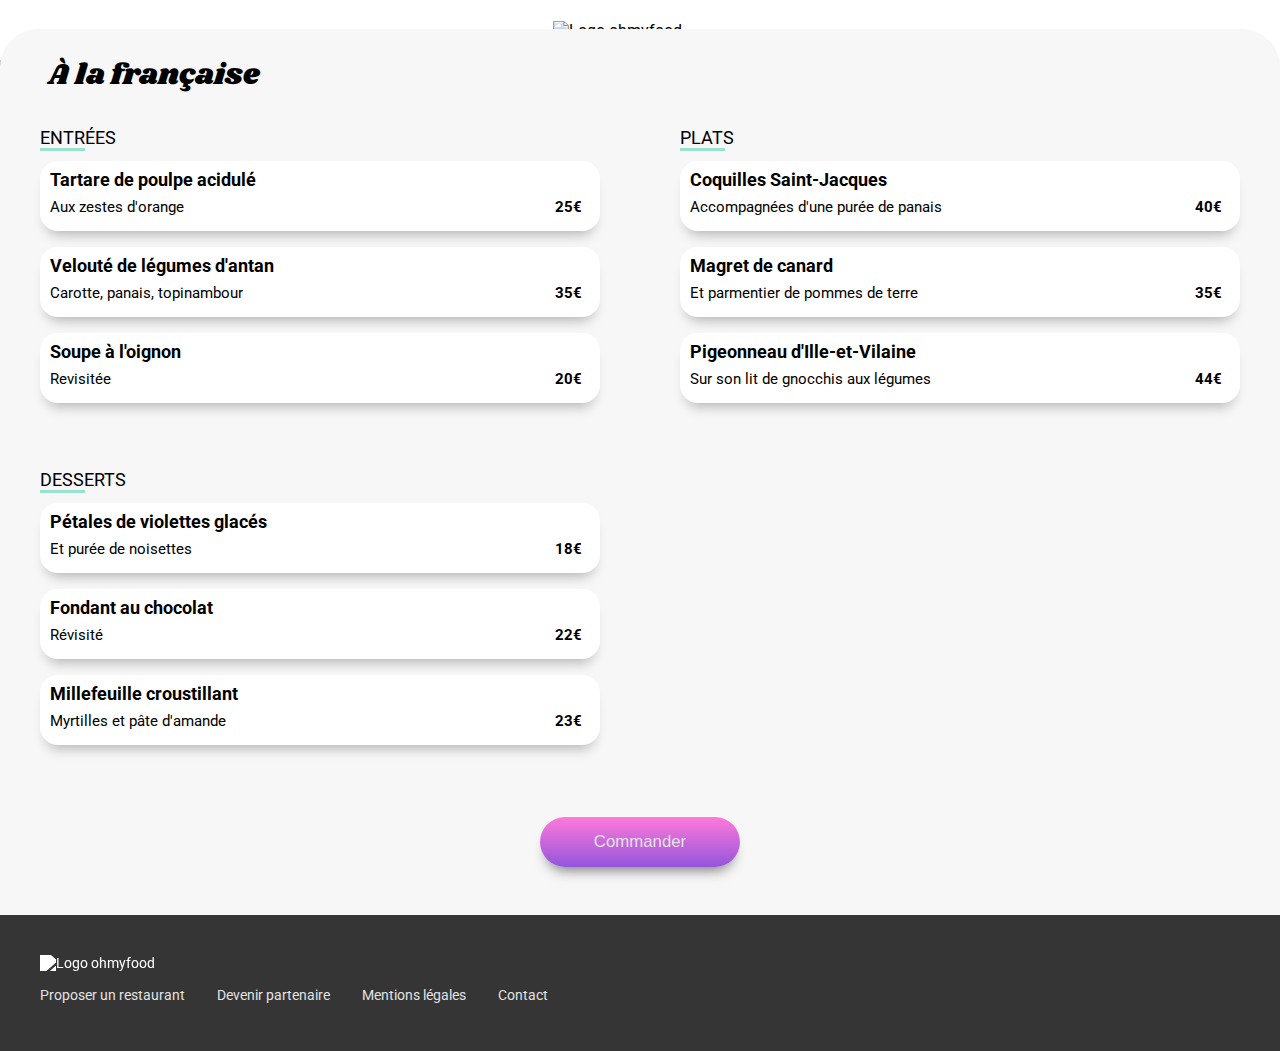
==== commit aef5a958: "correction petites erreurs (ul-li, opacité dans l'animation, cursor pointer...)" ====
--- a/a-la-francaise.html
+++ b/a-la-francaise.html
@@ -185,22 +185,23 @@
       <div class="max-container">
         <img src="./images/logo/ohmyfood@2x.svg" alt="Logo ohmyfood" />
         <nav>
-          <li>
-            <ul>
-              <i class="fa-solid fa-utensils"></i>
-              Proposer un restaurant
-            </ul>
-            <ul>
-              <i class="fa-solid fa-handshake-angle"></i>
-              Devenir partenaire
-            </ul>
-            <ul>
-              Mentions légales
-            </ul>
-            <ul>
+          <ul>
+            <li>
+              <a href="#"
+                ><i class="fa-solid fa-utensils"></i> Proposer un restaurant</a
+              >
+            </li>
+            <li>
+              <a href="#"
+                ><i class="fa-solid fa-handshake-angle"></i> Devenir
+                partenaire</a
+              >
+            </li>
+            <li><a href="#">Mentions légales</a></li>
+            <li>
               <a href="mailto:“contact@ohmyfood.fr”">Contact</a>
-            </ul>
-          </li>
+            </li>
+          </ul>
         </nav>
       </div>
     </footer>
--- a/main.css
+++ b/main.css
@@ -18,15 +18,16 @@
 
 body {
   font-family: "Roboto", sans-serif;
-  background-color: white;
-  margin: 0 auto 0 auto;
+}
+
+button {
+  border: none;
+  padding: 0;
 }
 
 section,
 footer {
   padding: 1rem;
-  padding-top: 2.5rem;
-  padding-bottom: 3.5rem;
 }
 
 ul,
@@ -38,9 +39,184 @@
   all: unset;
 }
 
-button {
-  border: none;
-  padding: 0;
+@keyframes loading-spinner {
+  0% {
+    opacity: 1;
+    z-index: 999;
+  }
+  88% {
+    background-color: rgb(255, 255, 255);
+    opacity: 1;
+  }
+  90% {
+    background-color: rgba(255, 255, 255, 0.25);
+    opacity: 0.7;
+  }
+  92% {
+    background-color: rgba(255, 255, 255, 0.2);
+    opacity: 0.5;
+  }
+  94% {
+    background-color: rgba(255, 255, 255, 0.15);
+    opacity: 0.3;
+  }
+  96% {
+    background-color: rgba(255, 255, 255, 0.1);
+    opacity: 0.15;
+  }
+  98% {
+    background-color: rgba(255, 255, 255, 0.05);
+    z-index: 999;
+    opacity: 0.05;
+  }
+  100% {
+    background-color: rgba(255, 255, 255, 0);
+    z-index: -999;
+    opacity: 0;
+  }
+}
+.loading {
+  position: fixed;
+  background-color: white;
+  width: 100vw;
+  height: 100vh;
+  animation: loading-spinner 2s forwards ease-out;
+}
+
+.spinner {
+  position: fixed;
+  top: 50%;
+  left: 50%;
+  transform: translate(-50%, -50%);
+  transform: -webkit-translate(-50%, -50%);
+  transform: -moz-translate(-50%, -50%);
+  transform: -ms-translate(-50%, -50%);
+}
+
+@keyframes ldio-dbx88md7mu6-o {
+  0% {
+    opacity: 1;
+    transform: translate(0 0);
+  }
+  49.99% {
+    opacity: 1;
+    transform: translate(85.6px, 0);
+  }
+  50% {
+    opacity: 0;
+    transform: translate(85.6px, 0);
+  }
+  100% {
+    opacity: 0;
+    transform: translate(0, 0);
+  }
+}
+@keyframes ldio-dbx88md7mu6 {
+  0% {
+    transform: translate(0, 0);
+  }
+  50% {
+    transform: translate(85.6px, 0);
+  }
+  100% {
+    transform: translate(0, 0);
+  }
+}
+.ldio-dbx88md7mu6 div {
+  position: absolute;
+  width: 85.6px;
+  height: 85.6px;
+  border-radius: 50%;
+  top: 64.2px;
+  left: 21.4px;
+}
+
+.ldio-dbx88md7mu6 div:nth-child(1) {
+  background: linear-gradient(180deg, #ff79da 0%, #9356dc 100%);
+  animation: ldio-dbx88md7mu6 1s linear infinite;
+  animation-delay: -0.5s;
+}
+
+.ldio-dbx88md7mu6 div:nth-child(2) {
+  background: linear-gradient(180deg, #9356dc 0%, #ff79da 100%);
+  animation: ldio-dbx88md7mu6 1s linear infinite;
+  animation-delay: 0s;
+}
+
+.ldio-dbx88md7mu6 div:nth-child(3) {
+  background: linear-gradient(180deg, #ff79da 0%, #9356dc 100%);
+  animation: ldio-dbx88md7mu6-o 1s linear infinite;
+  animation-delay: -0.5s;
+}
+
+.loadingio-spinner-dual-ball-uxg2akconi {
+  width: 214px;
+  height: 214px;
+  display: inline-block;
+  overflow: hidden;
+  background: none;
+}
+
+.ldio-dbx88md7mu6 {
+  width: 100%;
+  height: 100%;
+  position: relative;
+  transform: translateZ(0) scale(1);
+  -webkit-backface-visibility: hidden;
+          backface-visibility: hidden;
+  transform-origin: 0 0; /* see note above */
+}
+
+.ldio-dbx88md7mu6 div {
+  box-sizing: content-box;
+}
+
+header {
+  position: relative;
+  display: flex;
+  justify-content: center;
+  align-items: center;
+  height: 60px;
+}
+header .header__logo {
+  width: 175px;
+}
+header a {
+  position: absolute;
+  top: 18px;
+  left: 20px;
+  font-size: 20px;
+  cursor: pointer;
+}
+header a:hover {
+  text-shadow: 0px 10px 13px rgba(0, 0, 0, 0.2941176471), 0px 2px 6px rgba(106, 106, 106, 0);
+}
+
+.location {
+  box-shadow: inset 0px 2px 6px -2px rgba(106, 106, 106, 0.9);
+  background-color: #eaeaea;
+  color: rgb(72, 72, 72);
+  height: 50px;
+  display: flex;
+  justify-content: center;
+  align-items: center;
+}
+.location i {
+  padding: 0 12px 0;
+}
+
+h4 {
+  font-weight: 700;
+}
+
+.eli5 {
+  display: flex;
+  flex-direction: column;
+  text-align: center;
+  padding: 2.5rem 2rem;
+  background-color: #f7f7f7;
+  justify-content: center;
+  align-items: center;
 }
 
 h1 {
@@ -53,25 +229,6 @@
 h2 {
   font-size: 1.1rem;
   margin-bottom: 1rem;
-}
-
-h4 {
-  font-weight: 700;
-}
-
-h3 {
-  font-size: 1.5rem;
-  font-weight: 700;
-  line-height: 100%;
-  margin-bottom: 1rem;
-}
-
-h5 {
-  font-weight: 700;
-}
-
-h4 {
-  font-size: 1.05rem;
 }
 
 .btn-gradient {
@@ -92,197 +249,16 @@
   cursor: pointer;
 }
 
-header {
-  position: relative;
-  display: flex;
-  justify-content: center;
-  align-items: center;
-  height: 60px;
-}
-header .header__logo {
-  width: 175px;
-}
-header a {
-  position: absolute;
-  top: 18px;
-  left: 20px;
-  font-size: 20px;
-}
-header a:hover {
-  text-shadow: 0px 10px 13px rgba(0, 0, 0, 0.2941176471), 0px 2px 6px rgba(106, 106, 106, 0);
-}
-
-footer {
-  color: rgb(227, 227, 227);
-  background-color: #353535;
-  font-size: 0.85rem;
-}
-footer img {
-  filter: brightness(0) invert(1);
-  width: 100px;
-  margin-bottom: 0.5rem;
-}
-footer ul {
-  margin: 0.5rem 0;
-}
-footer i {
-  font-size: 0.8rem;
-  width: 1.25rem;
-}
-
-@keyframes loading-spinner {
-  0% {
-    opacity: 1;
-    z-index: 999;
-  }
-  88% {
-    background-color: rgb(255, 255, 255);
-    opacity: 1;
-  }
-  90% {
-    background-color: rgba(255, 255, 255, 0.25);
-    opacity: 0.7;
-  }
-  92% {
-    background-color: rgba(255, 255, 255, 0.2);
-    opacity: 0.5;
-  }
-  94% {
-    background-color: rgba(255, 255, 255, 0.15);
-    opacity: 0.3;
-  }
-  96% {
-    background-color: rgba(255, 255, 255, 0.1);
-    opacity: 0.15;
-  }
-  98% {
-    background-color: rgba(255, 255, 255, 0.05);
-    z-index: 999;
-    opacity: 0.05;
-  }
-  100% {
-    background-color: rgba(255, 255, 255, 0);
-    z-index: -999;
-    opacity: 0;
-  }
-}
-.loading {
-  position: fixed;
-  background-color: white;
-  width: 100vw;
-  height: 100vh;
-  animation: loading-spinner 2s forwards ease-out;
-}
-
-.spinner {
-  position: fixed;
-  top: 50%;
-  left: 50%;
-  transform: translate(-50%, -50%);
-  transform: -webkit-translate(-50%, -50%);
-  transform: -moz-translate(-50%, -50%);
-  transform: -ms-translate(-50%, -50%);
-}
-
-@keyframes ldio-dbx88md7mu6-o {
-  0% {
-    opacity: 1;
-    transform: translate(0 0);
-  }
-  49.99% {
-    opacity: 1;
-    transform: translate(85.6px, 0);
-  }
-  50% {
-    opacity: 0;
-    transform: translate(85.6px, 0);
-  }
-  100% {
-    opacity: 0;
-    transform: translate(0, 0);
-  }
-}
-@keyframes ldio-dbx88md7mu6 {
-  0% {
-    transform: translate(0, 0);
-  }
-  50% {
-    transform: translate(85.6px, 0);
-  }
-  100% {
-    transform: translate(0, 0);
-  }
-}
-.ldio-dbx88md7mu6 div {
-  position: absolute;
-  width: 85.6px;
-  height: 85.6px;
-  border-radius: 50%;
-  top: 64.2px;
-  left: 21.4px;
-}
-
-.ldio-dbx88md7mu6 div:nth-child(1) {
-  background: linear-gradient(180deg, #ff79da 0%, #9356dc 100%);
-  animation: ldio-dbx88md7mu6 1s linear infinite;
-  animation-delay: -0.5s;
-}
-
-.ldio-dbx88md7mu6 div:nth-child(2) {
-  background: linear-gradient(180deg, #9356dc 0%, #ff79da 100%);
-  animation: ldio-dbx88md7mu6 1s linear infinite;
-  animation-delay: 0s;
-}
-
-.ldio-dbx88md7mu6 div:nth-child(3) {
-  background: linear-gradient(180deg, #ff79da 0%, #9356dc 100%);
-  animation: ldio-dbx88md7mu6-o 1s linear infinite;
-  animation-delay: -0.5s;
-}
-
-.loadingio-spinner-dual-ball-uxg2akconi {
-  width: 214px;
-  height: 214px;
-  display: inline-block;
-  overflow: hidden;
-  background: none;
-}
-
-.ldio-dbx88md7mu6 {
-  width: 100%;
-  height: 100%;
-  position: relative;
-  transform: translateZ(0) scale(1);
-  -webkit-backface-visibility: hidden;
-          backface-visibility: hidden;
-  transform-origin: 0 0; /* see note above */
-}
-
-.ldio-dbx88md7mu6 div {
-  box-sizing: content-box;
-}
-
-.location {
-  box-shadow: inset 0px 2px 6px -2px rgba(106, 106, 106, 0.9);
-  background-color: #eaeaea;
-  color: rgb(72, 72, 72);
-  height: 50px;
-  display: flex;
-  justify-content: center;
-  align-items: center;
-}
-.location i {
-  padding: 0 12px 0;
-}
-
-.eli5 {
-  display: flex;
-  flex-direction: column;
-  text-align: center;
-  padding: 2.5rem 2rem;
-  background-color: #f7f7f7;
-  justify-content: center;
-  align-items: center;
+section {
+  padding-top: 2.5rem;
+  padding-bottom: 3.5rem;
+}
+
+h3 {
+  font-size: 1.5rem;
+  font-weight: 700;
+  line-height: 100%;
+  margin-bottom: 1rem;
 }
 
 .howto__container {
@@ -290,6 +266,21 @@
   display: flex;
   flex-direction: column;
   gap: 1rem;
+}
+
+.card {
+  box-shadow: 0px 10px 13px -7px rgba(0, 0, 0, 0.2941176471), 0px 2px 6px 2px rgba(106, 106, 106, 0);
+  display: flex;
+  padding: 0.65rem;
+  height: 60px;
+  background-color: #f7f7f7;
+  color: rgb(72, 72, 72);
+  position: relative;
+  border-radius: 18px;
+}
+.card:hover {
+  box-shadow: 0px 10px 13px -7px rgba(0, 0, 0, 0.6705882353), 0px 2px 6px 2px rgba(106, 106, 106, 0);
+  cursor: pointer;
 }
 
 .howto__card {
@@ -321,6 +312,15 @@
   font-size: 0.8rem;
 }
 
+h5 {
+  font-weight: 700;
+}
+
+.max-container {
+  max-width: 1280px;
+  margin: auto;
+}
+
 .restaurants {
   background-color: #f7f7f7;
 }
@@ -375,6 +375,10 @@
   cursor: pointer;
   opacity: 100%;
   transition: opacity 500ms;
+}
+
+h4 {
+  font-size: 1.05rem;
 }
 
 figcaption {
@@ -396,6 +400,25 @@
   border-radius: 2px;
 }
 
+footer {
+  color: rgb(227, 227, 227);
+  background-color: #353535;
+  font-size: 0.85rem;
+}
+footer img {
+  filter: brightness(0) invert(1);
+  width: 100px;
+  margin-bottom: 0.5rem;
+}
+footer li {
+  margin: 0.5rem 0;
+  cursor: pointer;
+}
+footer i {
+  font-size: 0.8rem;
+  width: 1.25rem;
+}
+
 .menu__cover {
   width: 100%;
   height: 259px;
@@ -451,7 +474,10 @@
     transform: translateY(2rem);
   }
   50% {
-    opacity: 0.2;
+    opacity: 0.1;
+  }
+  80% {
+    opacity: 0.4;
   }
   100% {
     opacity: 1;
@@ -480,19 +506,19 @@
   gap: 1rem;
 }
 .dishes .dishe-container:nth-child(1) {
-  animation: appearance 200ms backwards ease-out;
+  animation: appearance 300ms backwards ease-out;
   animation-delay: 150ms;
 }
 .dishes .dishe-container:nth-child(2) {
-  animation: appearance 200ms backwards ease-out;
+  animation: appearance 300ms backwards ease-out;
   animation-delay: 300ms;
 }
 .dishes .dishe-container:nth-child(3) {
-  animation: appearance 200ms backwards ease-out;
+  animation: appearance 300ms backwards ease-out;
   animation-delay: 450ms;
 }
 .dishes .dishe-container:nth-child(4) {
-  animation: appearance 200ms backwards ease-out;
+  animation: appearance 300ms backwards ease-out;
   animation-delay: 600ms;
 }
 @keyframes appearance {
@@ -501,7 +527,10 @@
     transform: translateY(2rem);
   }
   50% {
-    opacity: 0.2;
+    opacity: 0.1;
+  }
+  80% {
+    opacity: 0.4;
   }
   100% {
     opacity: 1;
@@ -603,32 +632,12 @@
   font-weight: normal;
 }
 
-.card {
-  box-shadow: 0px 10px 13px -7px rgba(0, 0, 0, 0.2941176471), 0px 2px 6px 2px rgba(106, 106, 106, 0);
-  display: flex;
-  padding: 0.65rem;
-  height: 60px;
-  background-color: #f7f7f7;
-  color: rgb(72, 72, 72);
-  position: relative;
-  border-radius: 18px;
-}
-.card:hover {
-  box-shadow: 0px 10px 13px -7px rgba(0, 0, 0, 0.6705882353), 0px 2px 6px 2px rgba(106, 106, 106, 0);
-  cursor: pointer;
-}
-
-.max-container {
-  max-width: 1280px;
-  margin: auto;
-}
-
 @media (min-width: 700px) {
   section,
   footer {
     padding: 2.5rem;
   }
-  footer li {
+  footer ul {
     display: flex;
     flex-direction: row;
     gap: 2rem;
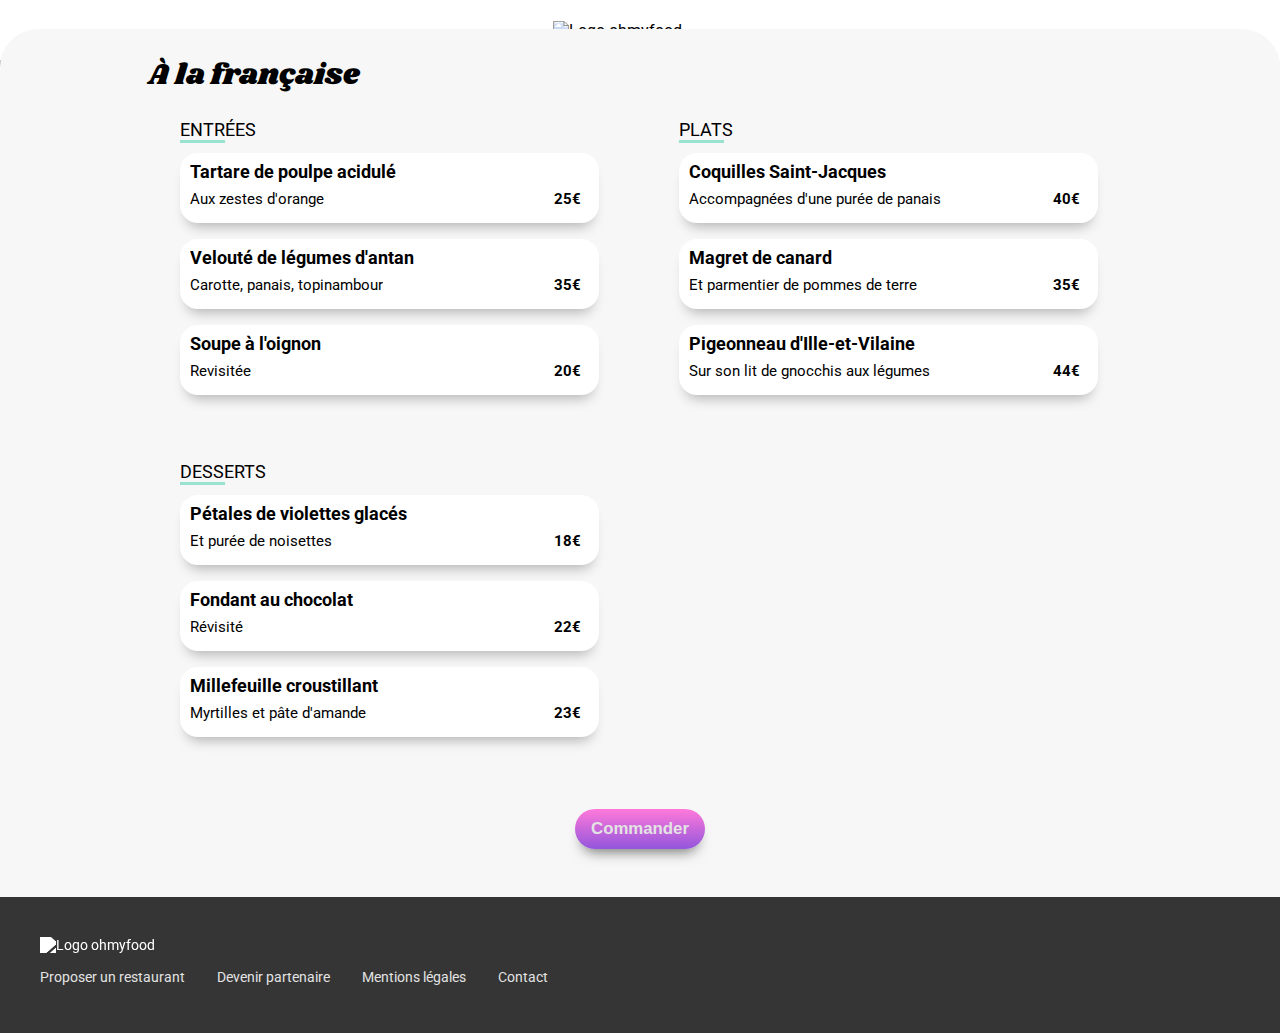
==== commit b726e58a: "largeur limite menu en desktop" ====
--- a/a-la-francaise.html
+++ b/a-la-francaise.html
@@ -5,6 +5,7 @@
     <meta http-equiv="X-UA-Compatible" content="IE=edge" />
     <meta name="viewport" content="width=device-width, initial-scale=1.0" />
     <title>À la française</title>
+    <link rel="icon" type="image/x-icon" href="./images/logo/favicon.ico" />
     <link rel="stylesheet" href="./main.css" />
     <script
       src="https://kit.fontawesome.com/23da5bd864.js"
@@ -32,12 +33,13 @@
         </figure>
       </div>
 
-      <figcaption class="restaurant-name">
-        <h1>À la française</h1>
-        <!-- <i class="fa-regular fa-heart"></i>
-        <i class="fa fa-solid fa-heart"></i> -->
-        <i class="fa-regular fa-heart"></i>
-      </figcaption>
+      <div class="restaurant-caption">
+        <div class="restaurant-name">
+          <h1>À la française</h1>
+          <i class="fa-regular fa-heart"></i>
+          <i class="fa fa-solid fa-heart"></i>
+        </div>
+      </div>
 
       <div class="dishes-container">
         <section class="starter">
--- a/main.css
+++ b/main.css
@@ -18,6 +18,28 @@
 
 body {
   font-family: "Roboto", sans-serif;
+  background-color: white;
+  margin: 0 auto 0 auto;
+}
+
+section,
+footer {
+  padding: 1rem;
+  padding-top: 2.5rem;
+}
+
+section {
+  padding-bottom: 3.5rem;
+  padding-top: 2.5rem;
+}
+
+ul,
+li {
+  list-style-type: none;
+}
+
+a {
+  all: unset;
 }
 
 button {
@@ -25,21 +47,89 @@
   padding: 0;
 }
 
-section,
+h1 {
+  font-size: 1.5rem;
+  font-weight: 700;
+  line-height: 100%;
+  margin-bottom: 1rem;
+}
+
+h2 {
+  font-size: 1.1rem;
+  margin-bottom: 1rem;
+}
+
+h3 {
+  font-size: 1.5rem;
+  font-weight: 700;
+  line-height: 100%;
+  margin-bottom: 1rem;
+}
+
+h4 {
+  font-weight: 700;
+  font-size: 1.05rem;
+  font-weight: 700;
+}
+
+h5 {
+  font-weight: 700;
+}
+
+@media (min-width: 700px) {
+  section,
+  footer {
+    padding: 2.5rem;
+  }
+}
+header {
+  position: relative;
+  display: flex;
+  justify-content: center;
+  align-items: center;
+  height: 60px;
+}
+header .header__logo {
+  width: 175px;
+}
+header a {
+  position: absolute;
+  top: 18px;
+  left: 20px;
+  font-size: 20px;
+  cursor: pointer;
+}
+header a:hover {
+  text-shadow: 0px 10px 13px rgba(0, 0, 0, 0.2941176471), 0px 2px 6px rgba(106, 106, 106, 0);
+}
+
 footer {
-  padding: 1rem;
-}
-
-ul,
-li {
-  list-style-type: none;
-}
-
-a {
-  all: unset;
-}
-
-@keyframes loading-spinner {
+  color: rgb(227, 227, 227);
+  background-color: #353535;
+  font-size: 0.85rem;
+}
+footer img {
+  filter: brightness(0) invert(1);
+  width: 100px;
+  margin-bottom: 0.5rem;
+}
+footer li {
+  margin: 0.5rem 0;
+  cursor: pointer;
+}
+footer i {
+  font-size: 0.8rem;
+  width: 1.25rem;
+}
+
+@media (min-width: 700px) {
+  footer ul {
+    display: flex;
+    flex-direction: row;
+    gap: 2rem;
+  }
+}
+@keyframes loading-background {
   0% {
     opacity: 1;
     z-index: 999;
@@ -69,21 +159,26 @@
     z-index: 999;
     opacity: 0.05;
   }
+  99% {
+    background-color: rgba(255, 255, 255, 0.05);
+    z-index: 999;
+    opacity: 0.01;
+  }
   100% {
     background-color: rgba(255, 255, 255, 0);
     z-index: -999;
     opacity: 0;
   }
 }
-.loading {
+.loading-background {
   position: fixed;
   background-color: white;
   width: 100vw;
   height: 100vh;
-  animation: loading-spinner 2s forwards ease-out;
-}
-
-.spinner {
+  animation: loading-background 2s forwards ease-out;
+}
+
+.loading-area {
   position: fixed;
   top: 50%;
   left: 50%;
@@ -91,65 +186,6 @@
   transform: -webkit-translate(-50%, -50%);
   transform: -moz-translate(-50%, -50%);
   transform: -ms-translate(-50%, -50%);
-}
-
-@keyframes ldio-dbx88md7mu6-o {
-  0% {
-    opacity: 1;
-    transform: translate(0 0);
-  }
-  49.99% {
-    opacity: 1;
-    transform: translate(85.6px, 0);
-  }
-  50% {
-    opacity: 0;
-    transform: translate(85.6px, 0);
-  }
-  100% {
-    opacity: 0;
-    transform: translate(0, 0);
-  }
-}
-@keyframes ldio-dbx88md7mu6 {
-  0% {
-    transform: translate(0, 0);
-  }
-  50% {
-    transform: translate(85.6px, 0);
-  }
-  100% {
-    transform: translate(0, 0);
-  }
-}
-.ldio-dbx88md7mu6 div {
-  position: absolute;
-  width: 85.6px;
-  height: 85.6px;
-  border-radius: 50%;
-  top: 64.2px;
-  left: 21.4px;
-}
-
-.ldio-dbx88md7mu6 div:nth-child(1) {
-  background: linear-gradient(180deg, #ff79da 0%, #9356dc 100%);
-  animation: ldio-dbx88md7mu6 1s linear infinite;
-  animation-delay: -0.5s;
-}
-
-.ldio-dbx88md7mu6 div:nth-child(2) {
-  background: linear-gradient(180deg, #9356dc 0%, #ff79da 100%);
-  animation: ldio-dbx88md7mu6 1s linear infinite;
-  animation-delay: 0s;
-}
-
-.ldio-dbx88md7mu6 div:nth-child(3) {
-  background: linear-gradient(180deg, #ff79da 0%, #9356dc 100%);
-  animation: ldio-dbx88md7mu6-o 1s linear infinite;
-  animation-delay: -0.5s;
-}
-
-.loadingio-spinner-dual-ball-uxg2akconi {
   width: 214px;
   height: 214px;
   display: inline-block;
@@ -157,39 +193,74 @@
   background: none;
 }
 
-.ldio-dbx88md7mu6 {
+@keyframes ball {
+  0% {
+    transform: translate(0, 0);
+  }
+  50% {
+    transform: translate(85px, 0);
+  }
+  100% {
+    transform: translate(0, 0);
+  }
+}
+@keyframes ball2 {
+  0% {
+    opacity: 1;
+    transform: translate(0 0);
+  }
+  49.99% {
+    opacity: 1;
+    transform: translate(85px, 0);
+  }
+  50% {
+    opacity: 0;
+    transform: translate(85px, 0);
+  }
+  100% {
+    opacity: 0;
+    transform: translate(0, 0);
+  }
+}
+.loading-balls div {
+  position: absolute;
+  width: 85px;
+  height: 85px;
+  border-radius: 50%;
+  top: 64px;
+  left: 21px;
+}
+
+.loading-balls div:nth-child(1) {
+  background: linear-gradient(180deg, #ff79da 0%, #9356dc 100%);
+  animation: ball 1s linear infinite;
+  animation-delay: -0.5s;
+}
+
+.loading-balls div:nth-child(2) {
+  background: linear-gradient(180deg, #9356dc 0%, #ff79da 100%);
+  animation: ball 1s linear infinite;
+  animation-delay: 0s;
+}
+
+.loading-balls div:nth-child(3) {
+  background: linear-gradient(180deg, #ff79da 0%, #9356dc 100%);
+  animation: ball2 1s linear infinite;
+  animation-delay: -0.5s;
+}
+
+.loading-balls {
   width: 100%;
   height: 100%;
   position: relative;
   transform: translateZ(0) scale(1);
   -webkit-backface-visibility: hidden;
           backface-visibility: hidden;
-  transform-origin: 0 0; /* see note above */
-}
-
-.ldio-dbx88md7mu6 div {
+  transform-origin: 0 0;
+}
+
+.loading-balls div {
   box-sizing: content-box;
-}
-
-header {
-  position: relative;
-  display: flex;
-  justify-content: center;
-  align-items: center;
-  height: 60px;
-}
-header .header__logo {
-  width: 175px;
-}
-header a {
-  position: absolute;
-  top: 18px;
-  left: 20px;
-  font-size: 20px;
-  cursor: pointer;
-}
-header a:hover {
-  text-shadow: 0px 10px 13px rgba(0, 0, 0, 0.2941176471), 0px 2px 6px rgba(106, 106, 106, 0);
 }
 
 .location {
@@ -203,10 +274,6 @@
 }
 .location i {
   padding: 0 12px 0;
-}
-
-h4 {
-  font-weight: 700;
 }
 
 .eli5 {
@@ -219,68 +286,11 @@
   align-items: center;
 }
 
-h1 {
-  font-size: 1.5rem;
-  font-weight: 700;
-  line-height: 100%;
-  margin-bottom: 1rem;
-}
-
-h2 {
-  font-size: 1.1rem;
-  margin-bottom: 1rem;
-}
-
-.btn-gradient {
-  background: linear-gradient(180deg, #ff79da 0%, #9356dc 100%);
-  box-shadow: 0px 10px 13px -7px rgba(0, 0, 0, 0.2941176471), 0px 2px 6px 2px rgba(106, 106, 106, 0);
-  height: 40px;
-  border-radius: 50px;
-  color: rgb(227, 227, 227);
-  font-weight: 700;
-  box-shadow: 0px 10px 13px -7px rgba(0, 0, 0, 0.5176470588), 0px 2px 6px 2px rgba(106, 106, 106, 0);
-  width: -moz-fit-content;
-  width: fit-content;
-  padding: 0 1rem;
-}
-.btn-gradient:hover {
-  box-shadow: 0px 10px 13px -7px rgba(0, 0, 0, 0.6705882353), 0px 2px 6px 2px rgba(106, 106, 106, 0);
-  background: linear-gradient(180deg, rgba(255, 121, 217, 0.8784313725) 0%, rgba(146, 86, 220, 0.9019607843) 100%);
-  cursor: pointer;
-}
-
-section {
-  padding-top: 2.5rem;
-  padding-bottom: 3.5rem;
-}
-
-h3 {
-  font-size: 1.5rem;
-  font-weight: 700;
-  line-height: 100%;
-  margin-bottom: 1rem;
-}
-
 .howto__container {
   padding-left: 0.65rem;
   display: flex;
   flex-direction: column;
   gap: 1rem;
-}
-
-.card {
-  box-shadow: 0px 10px 13px -7px rgba(0, 0, 0, 0.2941176471), 0px 2px 6px 2px rgba(106, 106, 106, 0);
-  display: flex;
-  padding: 0.65rem;
-  height: 60px;
-  background-color: #f7f7f7;
-  color: rgb(72, 72, 72);
-  position: relative;
-  border-radius: 18px;
-}
-.card:hover {
-  box-shadow: 0px 10px 13px -7px rgba(0, 0, 0, 0.6705882353), 0px 2px 6px 2px rgba(106, 106, 106, 0);
-  cursor: pointer;
 }
 
 .howto__card {
@@ -312,15 +322,6 @@
   font-size: 0.8rem;
 }
 
-h5 {
-  font-weight: 700;
-}
-
-.max-container {
-  max-width: 1280px;
-  margin: auto;
-}
-
 .restaurants {
   background-color: #f7f7f7;
 }
@@ -368,6 +369,7 @@
 .restaurant__infos i:nth-child(3) {
   opacity: 0;
   background: linear-gradient(180deg, #ff79da 0%, #9356dc 100%);
+  background-clip: text;
   -webkit-background-clip: text;
   -webkit-text-fill-color: transparent;
 }
@@ -375,15 +377,6 @@
   cursor: pointer;
   opacity: 100%;
   transition: opacity 500ms;
-}
-
-h4 {
-  font-size: 1.05rem;
-}
-
-figcaption {
-  display: flex;
-  flex-direction: column;
 }
 
 .restaurant__new {
@@ -400,25 +393,39 @@
   border-radius: 2px;
 }
 
-footer {
-  color: rgb(227, 227, 227);
-  background-color: #353535;
-  font-size: 0.85rem;
-}
-footer img {
-  filter: brightness(0) invert(1);
-  width: 100px;
-  margin-bottom: 0.5rem;
-}
-footer li {
-  margin: 0.5rem 0;
-  cursor: pointer;
-}
-footer i {
-  font-size: 0.8rem;
-  width: 1.25rem;
-}
-
+@media (min-width: 700px) {
+  .howto__container {
+    flex-direction: row;
+    flex-wrap: wrap;
+    gap: 2rem;
+    justify-content: center;
+    justify-content: space-evenly;
+  }
+  .howto__card {
+    width: -moz-fit-content;
+    width: fit-content;
+    padding-right: 2.5rem;
+  }
+  .restaurants__container {
+    flex-direction: row;
+    flex-wrap: wrap;
+    margin-left: auto;
+    margin-right: auto;
+  }
+  .restaurants__card {
+    width: 47%;
+  }
+  .restaurants__figure img {
+    height: 280px;
+  }
+}
+@media (min-width: 1000px) {
+  .restaurant__infos i:nth-child(3):hover {
+    cursor: pointer;
+    opacity: 100%;
+    transition: opacity 500ms;
+  }
+}
 .menu__cover {
   width: 100%;
   height: 259px;
@@ -426,13 +433,19 @@
      object-fit: cover;
 }
 
-.restaurant-name {
+.restaurant-caption {
   position: relative;
   bottom: 50px;
   width: 100%;
   background-color: #f7f7f7;
   border-radius: 38px 38px 0 0;
   height: 80px;
+}
+
+.restaurant-name {
+  position: relative;
+  width: 100%;
+  height: 80px;
   padding: 2rem 1rem 3.5rem;
   display: flex;
   flex-direction: row;
@@ -443,9 +456,22 @@
 }
 .restaurant-name i {
   font-size: 1.5rem;
-  margin-right: 1rem;
   -webkit-background-clip: text;
           background-clip: text;
+  position: absolute;
+  right: 1.5rem;
+}
+.restaurant-name i:nth-child(3) {
+  opacity: 0;
+  background: linear-gradient(180deg, #ff79da 0%, #9356dc 100%);
+  background-clip: text;
+  -webkit-background-clip: text;
+  -webkit-text-fill-color: transparent;
+}
+.restaurant-name i:nth-child(3):active {
+  cursor: pointer;
+  opacity: 100%;
+  transition: opacity 500ms;
 }
 
 .menu {
@@ -620,6 +646,7 @@
 .order {
   max-width: 1280px;
   display: flex;
+  margin: auto;
 }
 
 .btn-order {
@@ -633,39 +660,6 @@
 }
 
 @media (min-width: 700px) {
-  section,
-  footer {
-    padding: 2.5rem;
-  }
-  footer ul {
-    display: flex;
-    flex-direction: row;
-    gap: 2rem;
-  }
-  .howto__container {
-    flex-direction: row;
-    flex-wrap: wrap;
-    gap: 2rem;
-    justify-content: center;
-    justify-content: space-evenly;
-  }
-  .howto__card {
-    width: -moz-fit-content;
-    width: fit-content;
-    padding-right: 2.5rem;
-  }
-  .restaurants__container {
-    flex-direction: row;
-    flex-wrap: wrap;
-    margin-left: auto;
-    margin-right: auto;
-  }
-  .restaurants__card {
-    width: 47.42%;
-  }
-  .restaurants__figure img {
-    height: 280px;
-  }
   .restaurant-name h1 {
     padding-left: 2rem;
   }
@@ -677,19 +671,15 @@
   }
 }
 @media (min-width: 1000px) {
-  .restaurant__infos i:nth-child(3):hover {
-    cursor: pointer;
-    opacity: 100%;
-    transition: opacity 500ms;
-  }
   .dishes-container {
     display: flex;
     flex-direction: row;
     flex-wrap: wrap;
-    max-width: 1280px;
+    max-width: 1000px;
+    margin: 0 auto;
   }
   .dishes-container section {
-    width: 50%;
+    width: 499px;
   }
   .main-course {
     margin-top: -50px;
@@ -700,4 +690,74 @@
   .btn-order {
     margin-top: 3rem;
   }
+  .restaurant-name {
+    max-width: 1080px;
+    margin: auto;
+  }
+  .restaurant-name i:nth-child(3):hover {
+    cursor: pointer;
+    opacity: 100%;
+    transition: opacity 500ms;
+  }
+}
+.btn-gradient {
+  background: linear-gradient(180deg, #ff79da 0%, #9356dc 100%);
+  box-shadow: 0px 10px 13px -7px rgba(0, 0, 0, 0.2941176471), 0px 2px 6px 2px rgba(106, 106, 106, 0);
+  height: 40px;
+  border-radius: 50px;
+  color: rgb(227, 227, 227);
+  font-weight: 700;
+  box-shadow: 0px 10px 13px -7px rgba(0, 0, 0, 0.5176470588), 0px 2px 6px 2px rgba(106, 106, 106, 0);
+  width: -moz-fit-content;
+  width: fit-content;
+  padding: 0 1rem;
+}
+.btn-gradient:hover {
+  box-shadow: 0px 10px 13px -7px rgba(0, 0, 0, 0.6705882353), 0px 2px 6px 2px rgba(106, 106, 106, 0);
+  background: linear-gradient(180deg, rgba(255, 121, 217, 0.8784313725) 0%, rgba(146, 86, 220, 0.9019607843) 100%);
+  cursor: pointer;
+}
+
+.card {
+  box-shadow: 0px 10px 13px -7px rgba(0, 0, 0, 0.2941176471), 0px 2px 6px 2px rgba(106, 106, 106, 0);
+  display: flex;
+  padding: 0.65rem;
+  height: 60px;
+  background-color: #f7f7f7;
+  color: rgb(72, 72, 72);
+  position: relative;
+  border-radius: 18px;
+}
+.card:hover {
+  box-shadow: 0px 10px 13px -7px rgba(0, 0, 0, 0.6705882353), 0px 2px 6px 2px rgba(106, 106, 106, 0);
+  cursor: pointer;
+}
+
+.max-container {
+  max-width: 1280px;
+  margin: auto;
+}
+
+figcaption {
+  display: flex;
+  flex-direction: column;
+}
+
+.dishe-container {
+  background-color: white;
+  display: flex;
+  flex-direction: row;
+  height: 70px;
+  justify-content: space-between;
+  overflow: hidden;
+  transition-timing-function: ease-out;
+}
+.dishe-container:hover .adder {
+  display: flex;
+  transition: width 500ms;
+  width: 60px;
+}
+.dishe-container:hover .rounded-quote {
+  transform: rotate(1turn);
+  transition: transform 500ms;
 }/*# sourceMappingURL=main.css.map */